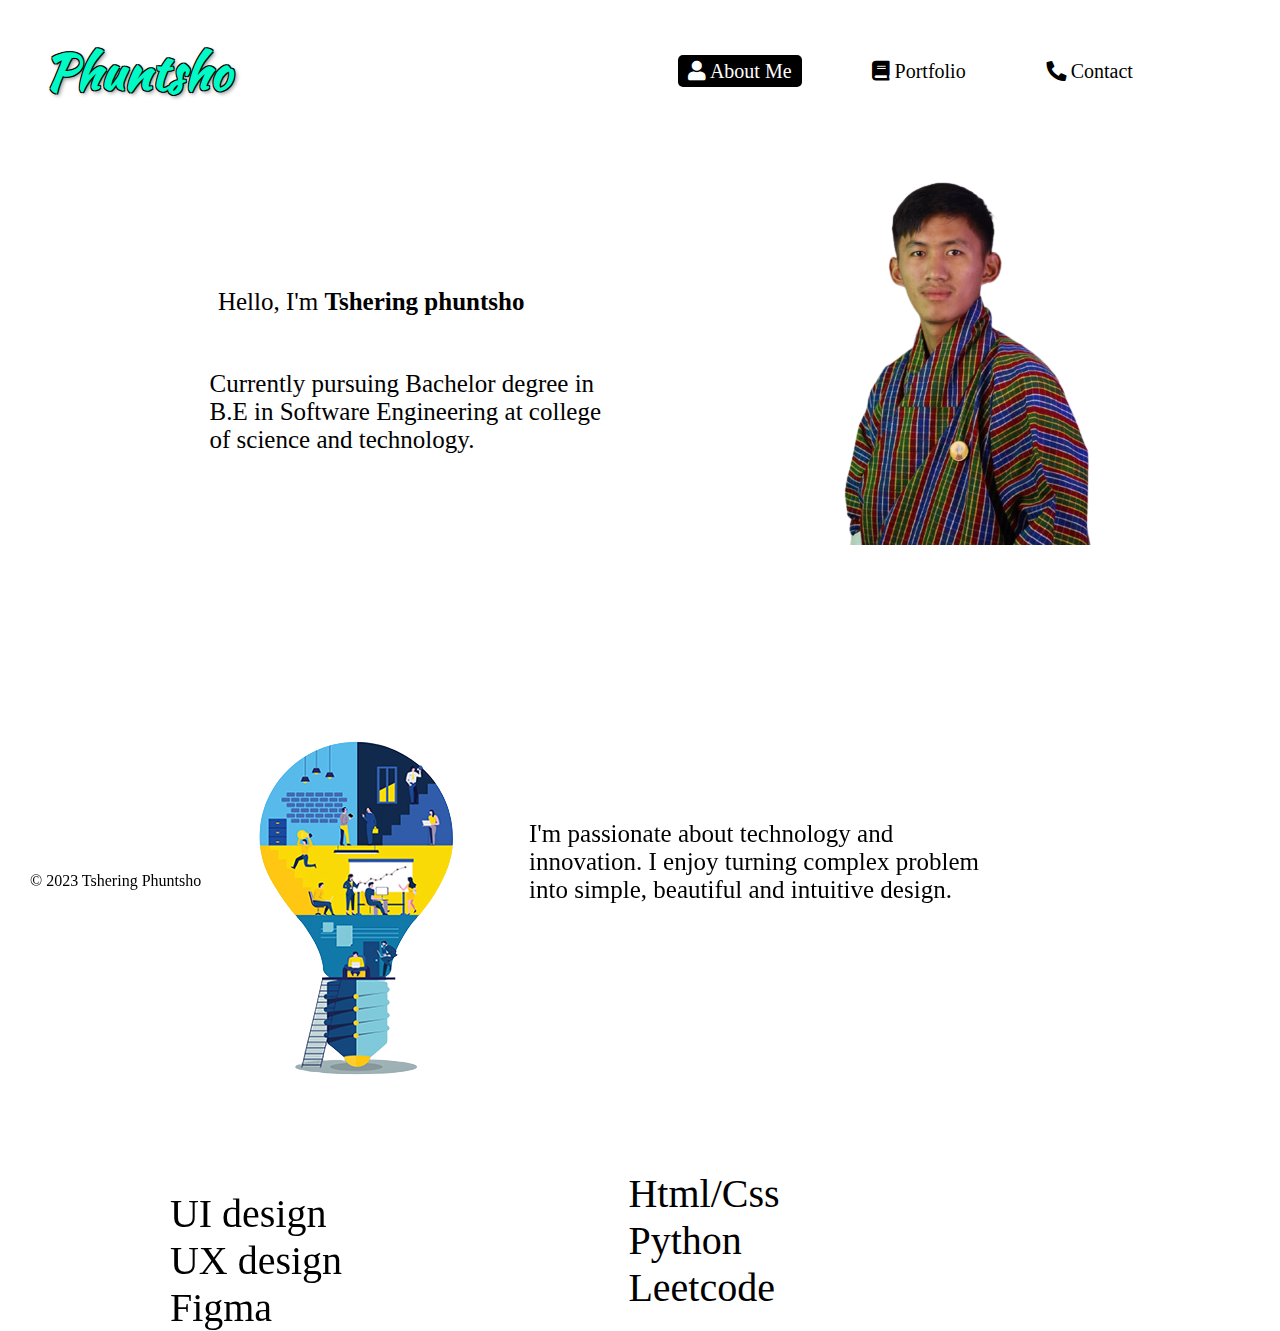
==== aboutme.html @ f1d67d25 "first commit" ====
<!DOCTYPE html>
<html>
<head>
    <link rel="stylesheet" type="text/css" href="aboutmestyle.css">
    <link rel="stylesheet" href="https://cdnjs.cloudflare.com/ajax/libs/font-awesome/5.15.3/css/all.min.css">
    <link href="https://fonts.googleapis.com/css?family=Kaushan+Script&display=swap" rel="stylesheet">
</head>
<body>
    <div class="about_me">
        <div class="left-section">
            <a href="index.html">
                <div class="logo">
                    <h1>Phuntsho</h1>
                </div>
            </a>
            <footer class="copyright">
                <p>&copy; 2023 Tshering Phuntsho</p>
            </footer>
            <p class="name">Hello, I'm <b>Tshering phuntsho</b></p>
            <pre class="intro">
                Currently pursuing Bachelor degree in 
                B.E in Software Engineering at college 
                of science and technology.
            </pre>
            <img src="bulb.png" alt="idea" class="bulb">
            <div class="designer">
                <p>UI design</p>
                <p>UX design</p>
                <p>Figma</p>
            </div> 
        </div>
        <div class="right-section">
            <nav class="navbar">
                <ul>
                    <li><a href="aboutme.html" class="about-button"><i class="fas fa-user"></i> About Me</a></li>
                    <li><a href="portfolio.html"><i class="fas fa-book"></i> Portfolio</a></li>
                    <li class="contact-icon"><a href="contact.html"><i class="fas fa-phone"></i> Contact</a></li>
                </ul>
            </nav>
            <div class="toggle-container">
                <input type="checkbox" id="custom-toggle" class="toggle-checkbox">
                <label for="custom-toggle" class="toggle-label"></label>
            </div> 
            <section id="about">
                <img src="me.png" alt="My Picture">
            </section> 
            <pre class="info">
                I'm passionate about technology and
                innovation. I enjoy turning complex problem
                into simple, beautiful and intuitive design.
            </pre>
            <div class="coder">
                <p>Html/Css</p>
                <p>Python</p>
                <p>Leetcode</p>
            </div>                             
        </div>
    </div>
</body>
</html>
---- aboutmestyle.css ----
/* Reset some default styles */
body, h1, p {
    margin: 0;
    padding: 0;
}
/* Define the landing page layout */
.about_me {
    display: flex;
    height: 100vh;
    /*overflow: auto;*/
}
/* Style the left section with a white background */
.left-section {
    flex: 1;
    background-color: #fff;
    padding: 20px;
}
.logo {
    position: absolute;
    top: 3%;
    left: 10%;
    transform: translate(-50%, 0);
    text-align: center;
    font-family: 'Kaushan Script', cursive; /* Apply Kaushan Script font */
    font-size: 24px;
    margin: 10px;
    color: #01F9C6; /* Green text color */
    display: inline-block;
    text-shadow: -1px -1px 0 #000, 1px -1px 0 #000, -1px 1px 0 #000, 1px 1px 0 #000, 2px 2px 4px rgba(0, 0, 0, 0.5); /* Add the dark shadow effect */
}
/* Style the right section with a green background */
.right-section {
    flex: 1;
    background-color:#fff;
    padding: 20px;
}
/* Style the navigation bar */
.navbar ul {
    list-style: none;
    padding: 0;
    display: flex;
    align-items: center;
    margin-top: 40px; /* Adjust the top margin as needed */
}
.navbar li {
    margin: 0 30px;
}
.navbar a:not(.about-button) {
    text-decoration: none;
    color: #000;
    background-color: #fff;
    padding: 5px 10px;
    border-radius: 5px;
    transition: background-color 0.3s, color 0.3s;
    font-size: 20px;
   
}
.navbar .contact-icon i {
    transform: rotate(90deg); /* Rotate the phone icon 90 degrees */
}
.navbar a:not(.about-button):hover {
    color: #fff; /* White text color on hover */
    background-color: #000; /* Black background color on hover */
    text-decoration: none;
    transition: background-color 0.3s, color 0.3s;
}
/* Style the "About Me" button */
.about-button {
    color:#fff; /* Set the text color to black */
    background-color: #000; /* Set the background color to white */
    transition: none; /* Remove the transition effect */
    padding: 5px 10px; /* Adjust padding as needed */
    border-radius: 5px;
    text-decoration: none;
    font-size: 20px;
}
/* Styles for the toggle container */
.toggle-container {
    position: relative;
    display: inline-block;
    top: -45px; /* Adjust the top position to position it from the top */
    right: -750px;
    width: 60px;
    height: 34px;
}
  
/* Styles for the toggle checkbox */
.toggle-checkbox {
    display: none;
}
  
  /* Styles for the toggle label (visual appearance) */
.toggle-label {
    position: absolute;
    cursor: pointer;
    background-color: #ccc;
    border-radius: 34px;
    top: 0;
    left: 0;
    right: 0;
    bottom: 0;
    transition: background-color 0.3s;
}
  
/* Styles for the checked state of the toggle switch */
.toggle-checkbox:checked + .toggle-label {
    background-color: #27ae60; /* Change the background color when checked */
}
  
/* Styles for the toggle handle (circle) */
.toggle-label::before {
    content: "";
    position: absolute;
    width: 26px;
    height: 26px;
    border-radius: 50%;
    background-color: white;
    top: 4px;
    left: 4px;
    transition: transform 0.3s;
}
  
/* Styles for the handle's position when checked */
.toggle-checkbox:checked + .toggle-label::before {
transform: translateX(26px); /* Move the handle to the right when checked */
}
 /* Style the copyright paragraph */
.copyright {
    color:#000; /* Text color */
    padding: 10px; /* Add padding for spacing */
    position: fixed;
    bottom: 0; /* Position the copyright at the bottom of the viewport */
}
.name {
    position: absolute;
    top: 32%; /* Adjust the top position as needed */
    left: 29%; /* Adjust the left position as needed */
    transform: translate(-50%, 0); /* Center horizontally */
    text-align: justify;
    font-size: 25px;
    font-family: 'Karma';
}
.intro {
    position: absolute;
    top: 40%; /* Adjust the top position as needed */
    left: 28%; /* Adjust the left position as needed */
    transform: translate(-50%, 0); /* Center horizontally */
    text-align: justify;
    font-size: 25px;
    font-family: 'Karma';
    margin-top: 10px; /* Add spacing above the paragraph */
}
.bulb {
    position: absolute;
    top:80%;
    left: 3%;
}
.info {
    position: absolute;
    top: 90%; /* Adjust the top position as needed */
    left: 55%; /* Adjust the left position as needed */
    transform: translate(-50%, 0); /* Center horizontally */
    text-align: justify;
    font-size: 25px;
    font-family: 'Karma';
    margin-top: 10px; /* Add spacing above the paragraph */
}
.designer {
    position: absolute;
    top: 130%;
    left: 20%;
    transform: translate(-50%, 0); /* Center horizontally */
    text-align: justify;
    font-size: 40px;
    font-family: 'Karma';
    margin-top: 20px; /* Add spacing above the paragraph */
}
.coder {
    position: absolute;
    top: 130%;
    left: 55%;
    transform: translate(-50%, 0); /* Center horizontally */
    text-align: justify;
    font-size: 40px;
    font-family: 'Karma';
    margin-bottom: 20px; /* Add spacing above the paragraph */
}
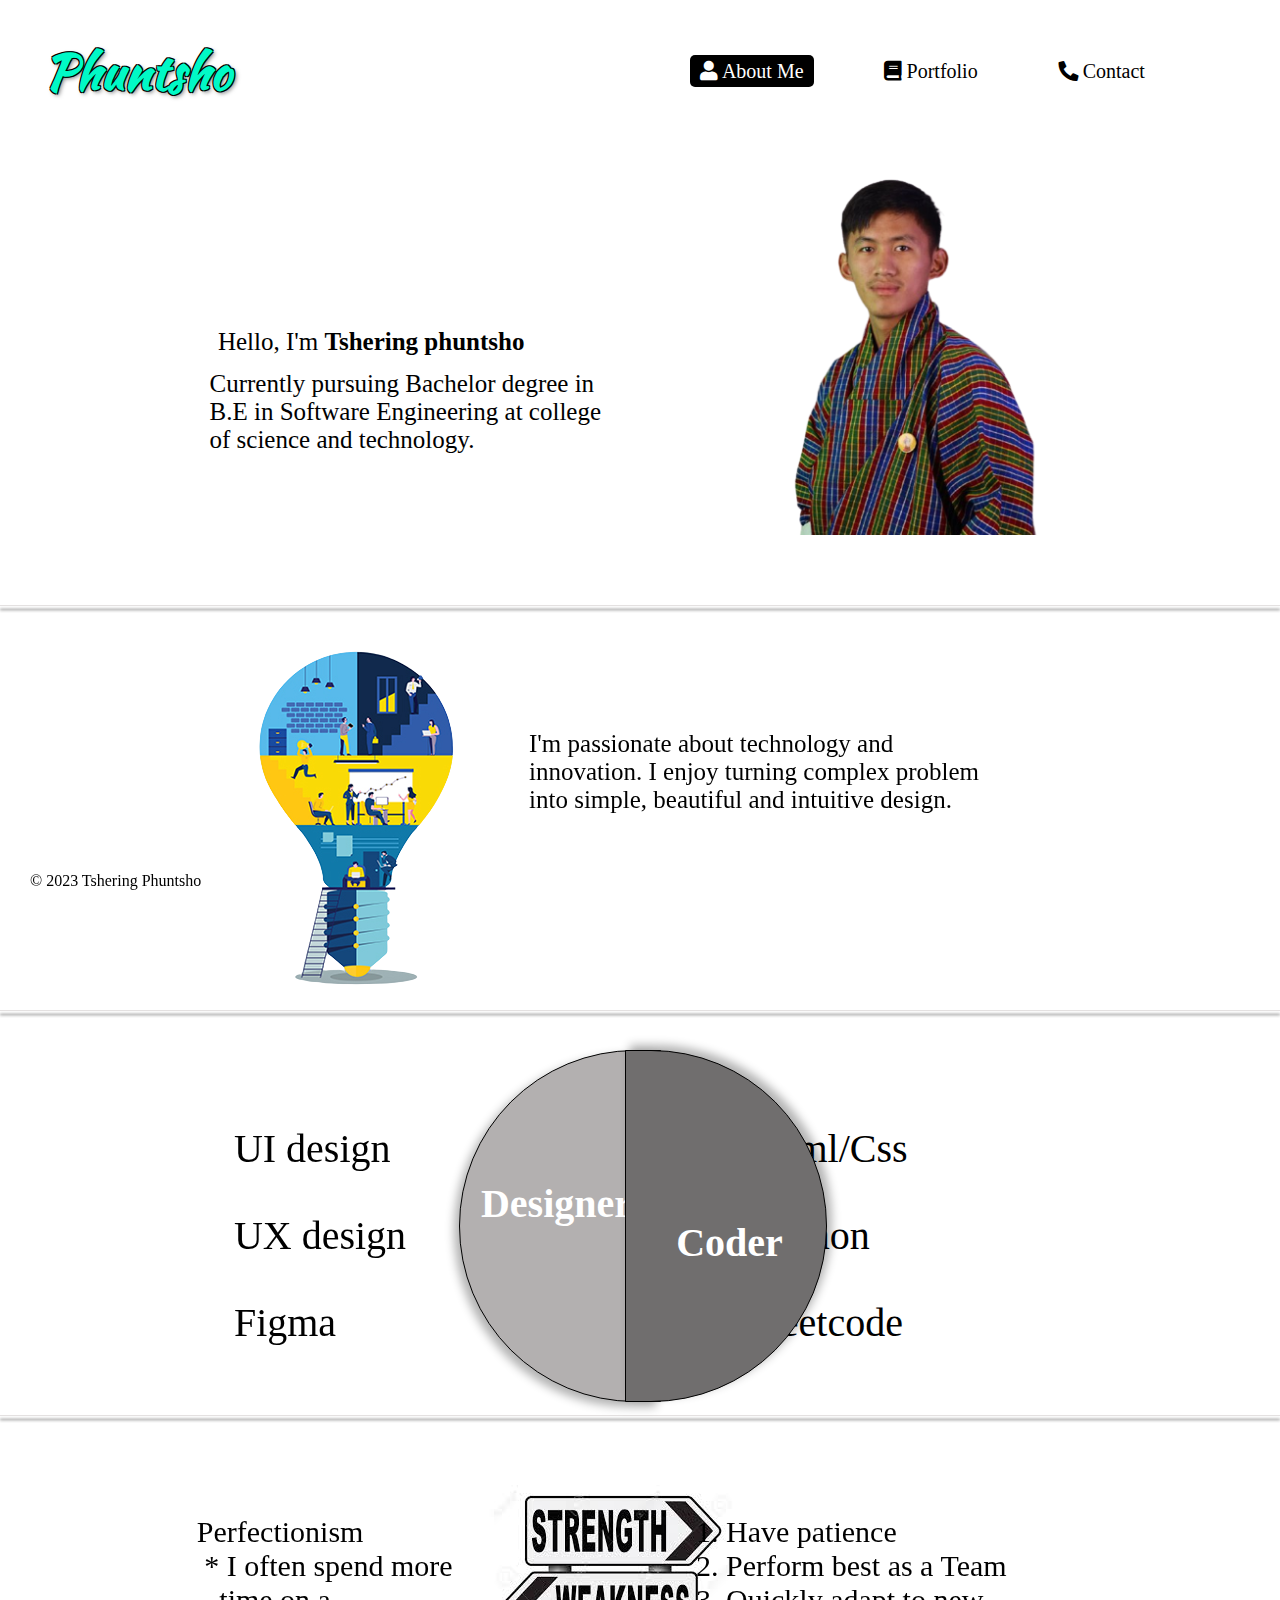
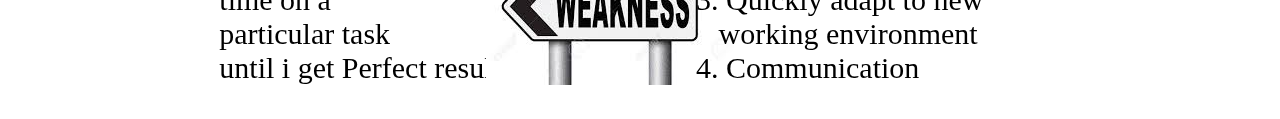
==== commit ff8d59d8: "second commit" ====
--- a/aboutme.html
+++ b/aboutme.html
@@ -7,6 +7,9 @@
 </head>
 <body>
     <div class="about_me">
+        <div class="custom-line1"></div>
+        <div class="custom-line2"></div>
+        <div class="custom-line3"></div>
         <div class="left-section">
             <a href="index.html">
                 <div class="logo">
@@ -22,12 +25,22 @@
                 B.E in Software Engineering at college 
                 of science and technology.
             </pre>
-            <img src="bulb.png" alt="idea" class="bulb">
+            <img src="assets/bulb.png" alt="idea" class="bulb">
             <div class="designer">
                 <p>UI design</p>
                 <p>UX design</p>
                 <p>Figma</p>
             </div> 
+            <pre class="weakness">
+                Perfectionism
+                 * I often spend more
+                   time on a 
+                   particular task
+                   until i get Perfect result.
+            </pre>
+            <div class="semi-circle">
+                <p class="text"><b>Designer</b></p>
+            </div>
         </div>
         <div class="right-section">
             <nav class="navbar">
@@ -41,9 +54,13 @@
                 <input type="checkbox" id="custom-toggle" class="toggle-checkbox">
                 <label for="custom-toggle" class="toggle-label"></label>
             </div> 
-            <section id="about">
-                <img src="me.png" alt="My Picture">
-            </section> 
+            <img src="assets/me.png" alt="Glowing Image" class="glow-image" onclick="toggleGlow(this)">
+    
+            <script>
+                function toggleGlow(element) {
+                element.classList.toggle("glow-image-active");
+                }
+            </script>
             <pre class="info">
                 I'm passionate about technology and
                 innovation. I enjoy turning complex problem
@@ -53,7 +70,18 @@
                 <p>Html/Css</p>
                 <p>Python</p>
                 <p>Leetcode</p>
-            </div>                             
+            </div> 
+            <div class="semi-circle2">
+                <p class="text2"><b>Coder</b></p>
+            </div>
+            <img src="assets/strength n weakness.jpeg" alt="strength and weakness picture" class=" snw">  
+            <pre class="strength">
+                1. Have patience
+                2. Perform best as a Team
+                3. Quickly adapt to new 
+                   working environment
+                4. Communication
+            </pre>                          
         </div>
     </div>
 </body>
--- a/aboutmestyle.css
+++ b/aboutmestyle.css
@@ -152,12 +152,12 @@
 }
 .bulb {
     position: absolute;
-    top:80%;
+    top:70%;
     left: 3%;
 }
 .info {
     position: absolute;
-    top: 90%; /* Adjust the top position as needed */
+    top: 80%; /* Adjust the top position as needed */
     left: 55%; /* Adjust the left position as needed */
     transform: translate(-50%, 0); /* Center horizontally */
     text-align: justify;
@@ -167,21 +167,126 @@
 }
 .designer {
     position: absolute;
-    top: 130%;
-    left: 20%;
-    transform: translate(-50%, 0); /* Center horizontally */
-    text-align: justify;
-    font-size: 40px;
-    font-family: 'Karma';
-    margin-top: 20px; /* Add spacing above the paragraph */
+    top: 120%;
+    left: 25%;
+    transform: translate(-50%, 0); /* Center horizontally */
+    text-align: justify;
+    font-size: 40px;
+    font-family: 'Karma';
+    margin-top: 5px; /* Add spacing above the paragraph */
 }
 .coder {
     position: absolute;
-    top: 130%;
-    left: 55%;
-    transform: translate(-50%, 0); /* Center horizontally */
-    text-align: justify;
-    font-size: 40px;
-    font-family: 'Karma';
-    margin-bottom: 20px; /* Add spacing above the paragraph */
+    top: 120%;
+    left: 65%;
+    transform: translate(-50%, 0); /* Center horizontally */
+    text-align: justify;
+    font-size: 40px;
+    font-family: 'Karma';
+    margin-top: 5px; /* Add spacing above the paragraph */
+}
+p {
+    margin-top: 40px;
+}
+.snw {
+    position: absolute;
+    top: 165%;
+    left: 38%
+}
+.weakness {
+    position: absolute;
+    top: 165%;
+    left: 6%;
+    font-size: 30px;
+    font-family: 'karma';
+}
+.strength {
+    position: absolute;
+    top: 165%;
+    left: 45%;
+    font-size: 30px;
+    font-family: 'karma';
+}
+.semi-circle {
+    width: 350px;
+    height: 200px;
+    background-color: #b3b0b0;
+    border-bottom-left-radius: 200px;
+    border-bottom-right-radius: 200px;
+    transform: rotate(90deg);
+    position: absolute;
+    top: 125%;
+    left: 30%;
+    box-shadow: 5px 5px 10px rgba(0, 0, 0, 0.3);
+    border: 1px solid black;
+}
+.semi-circle2 {
+    width: 350px;
+    height: 200px;
+    background-color: #706e6e;
+    border-bottom-left-radius: 200px;
+    border-bottom-right-radius: 200px;
+    transform: rotate(270deg);
+    position: absolute;
+    top: 125%;
+    left: 43%;
+    box-shadow: 5px 5px 10px rgba(0, 0, 0, 0.3);
+    border: 1px solid black;
+}
+.text {
+    position: absolute;
+    top: 20%;
+    left: 22%;
+    font-size: 40px;
+    transform:rotate(270deg);
+    color: #fff;
+    font-family: 'Lilita One';
+
+}
+.text2 {
+    position: absolute;
+    top: 20%;
+    left: 30%;
+    font-size: 40px;
+    transform:rotate(90deg);
+    color: #fff;
+}
+.glow-image {
+    width: 600px;
+    height: auto;
+    transition: box-shadow 0.3s; /* Add smooth transition for the glow effect */
+    position: absolute;
+    top: 15%;
+    left: 47%;
+}
+
+.glow-image:hover {
+    box-shadow: 0 0 20px 5px rgba(255, 255, 0, 0.7); /* Glow effect on hover */
+}
+.custom-line1 {
+    width: 100%;
+    height: 1px; /* Set the thickness of the line */
+    background-color: #e4e1e1; /* Set the color of the line */
+    margin: 20px 0; /* Add some space around the line */
+    box-shadow: 0 4px 3px rgba(0, 0, 0, 0.7);
+    position: absolute;
+    top: 65%;
+}
+.custom-line2 {
+    width: 100%;
+    height: 1px; /* Set the thickness of the line */
+    background-color: #e4e1e1; /* Set the color of the line */
+    margin: 20px 0; /* Add some space around the line */
+    box-shadow: 0 4px 3px rgba(0, 0, 0, 0.7);
+    position: absolute;
+    top: 110%;
+}
+.custom-line3 {
+    width: 100%;
+    height: 1px; /* Set the thickness of the line */
+    background-color: #e4e1e1; /* Set the color of the line */
+    margin: 20px 0; /* Add some space around the line */
+    box-shadow: 0 4px 3px rgba(0, 0, 0, 0.7);
+    position: absolute;
+    top: 155%;
 }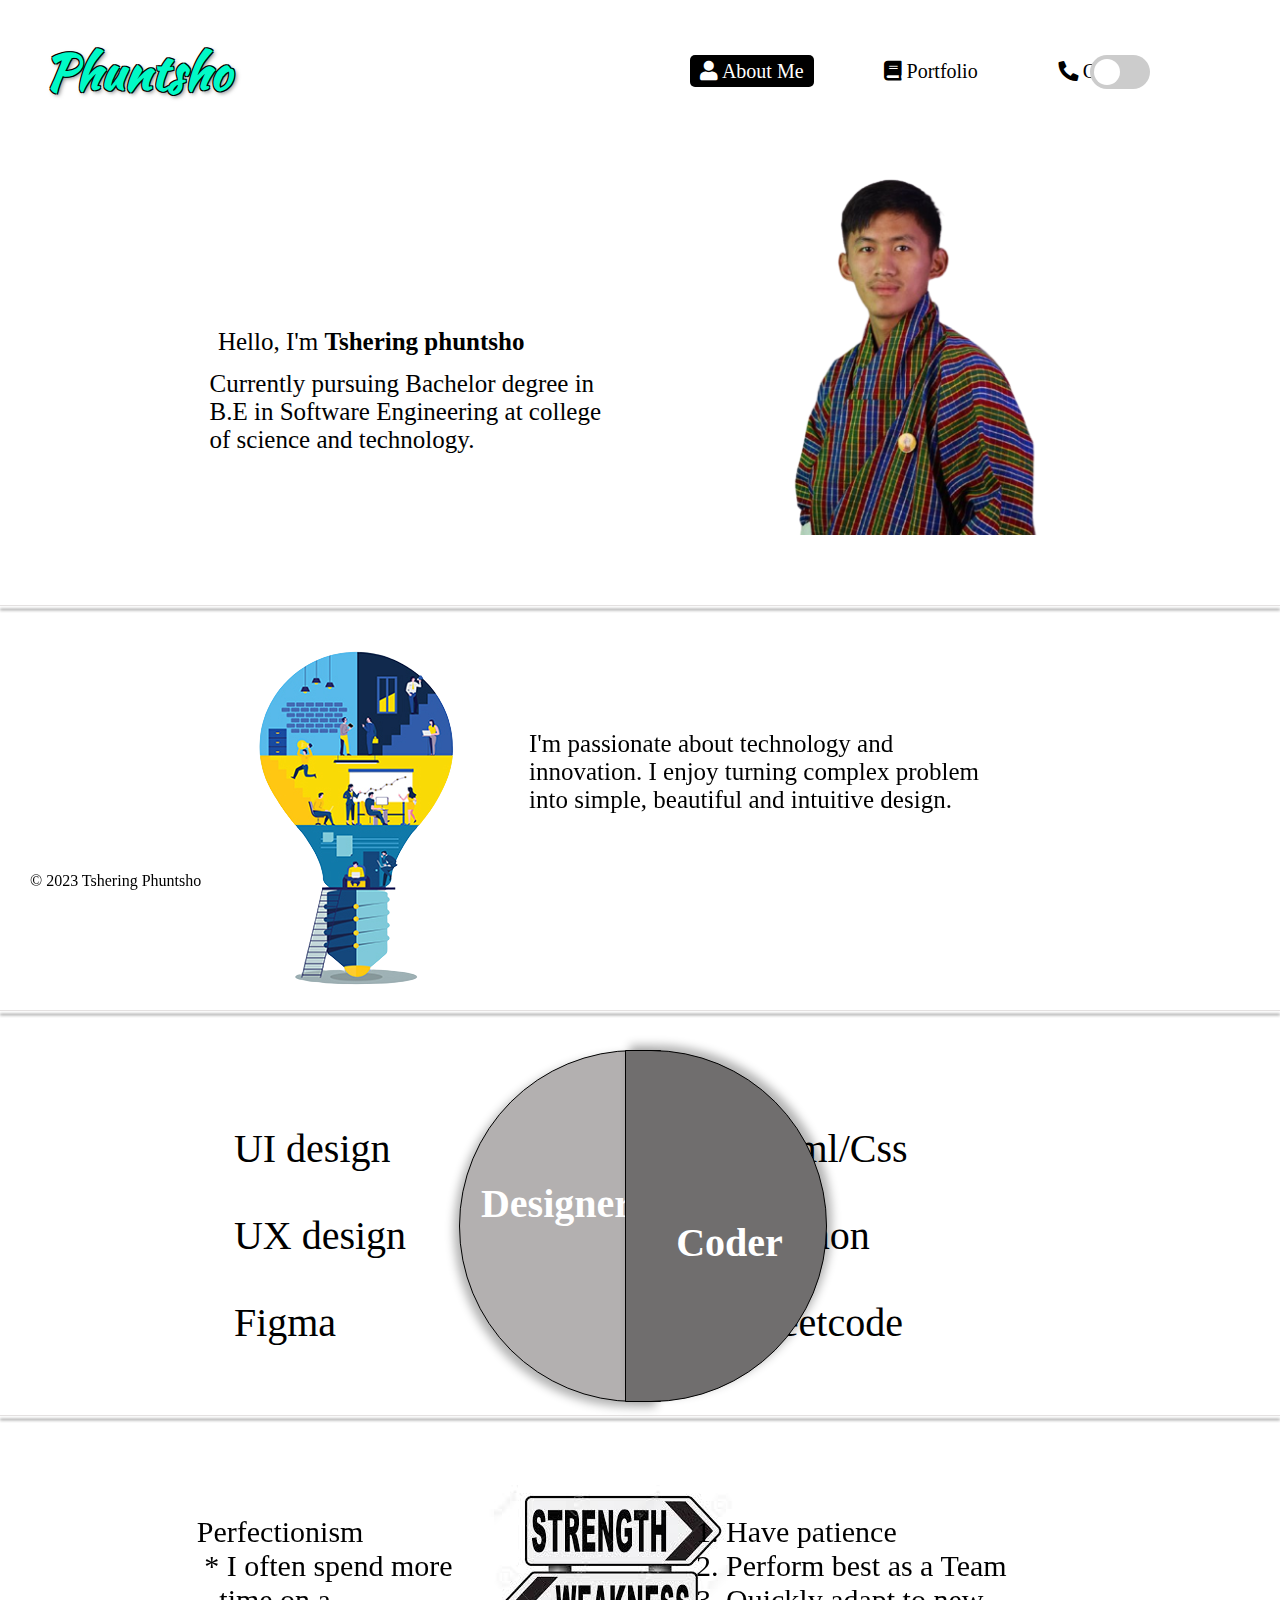
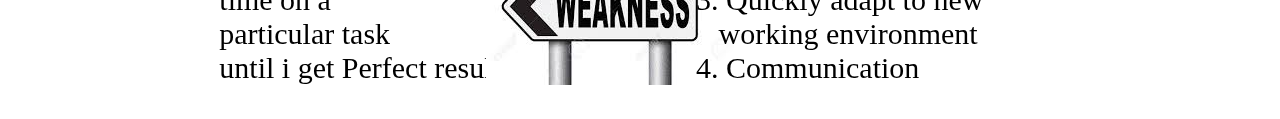
==== commit f839b2f7: "task completed" ====
--- a/aboutme.html
+++ b/aboutme.html
@@ -4,6 +4,7 @@
     <link rel="stylesheet" type="text/css" href="aboutmestyle.css">
     <link rel="stylesheet" href="https://cdnjs.cloudflare.com/ajax/libs/font-awesome/5.15.3/css/all.min.css">
     <link href="https://fonts.googleapis.com/css?family=Kaushan+Script&display=swap" rel="stylesheet">
+    <meta name="viewport" content="width=device-width, initial-scale=1.0">
 </head>
 <body>
     <div class="about_me">
--- a/aboutmestyle.css
+++ b/aboutmestyle.css
@@ -21,7 +21,7 @@
     left: 10%;
     transform: translate(-50%, 0);
     text-align: center;
-    font-family: 'Kaushan Script', cursive; /* Apply Kaushan Script font */
+    font-family: 'Kaushan Script'; /* Apply Kaushan Script font */
     font-size: 24px;
     margin: 10px;
     color: #01F9C6; /* Green text color */
@@ -36,6 +36,7 @@
 }
 /* Style the navigation bar */
 .navbar ul {
+    position: absolute;
     list-style: none;
     padding: 0;
     display: flex;
@@ -76,10 +77,10 @@
 }
 /* Styles for the toggle container */
 .toggle-container {
-    position: relative;
+    position: absolute;
     display: inline-block;
-    top: -45px; /* Adjust the top position to position it from the top */
-    right: -750px;
+    top: 55px; /* Adjust the top position to position it from the top */
+    right: 130px;
     width: 60px;
     height: 34px;
 }
@@ -289,4 +290,15 @@
     box-shadow: 0 4px 3px rgba(0, 0, 0, 0.7);
     position: absolute;
     top: 155%;
-}+}
+@media only screen and (max-width: 767px) {
+    /* Styles for small screens */
+}
+
+@media only screen and (min-width: 768px) and (max-width: 991px) {
+    /* Styles for medium screens */
+}
+
+@media only screen and (min-width: 992px) {
+    /* Styles for large screens */
+}
